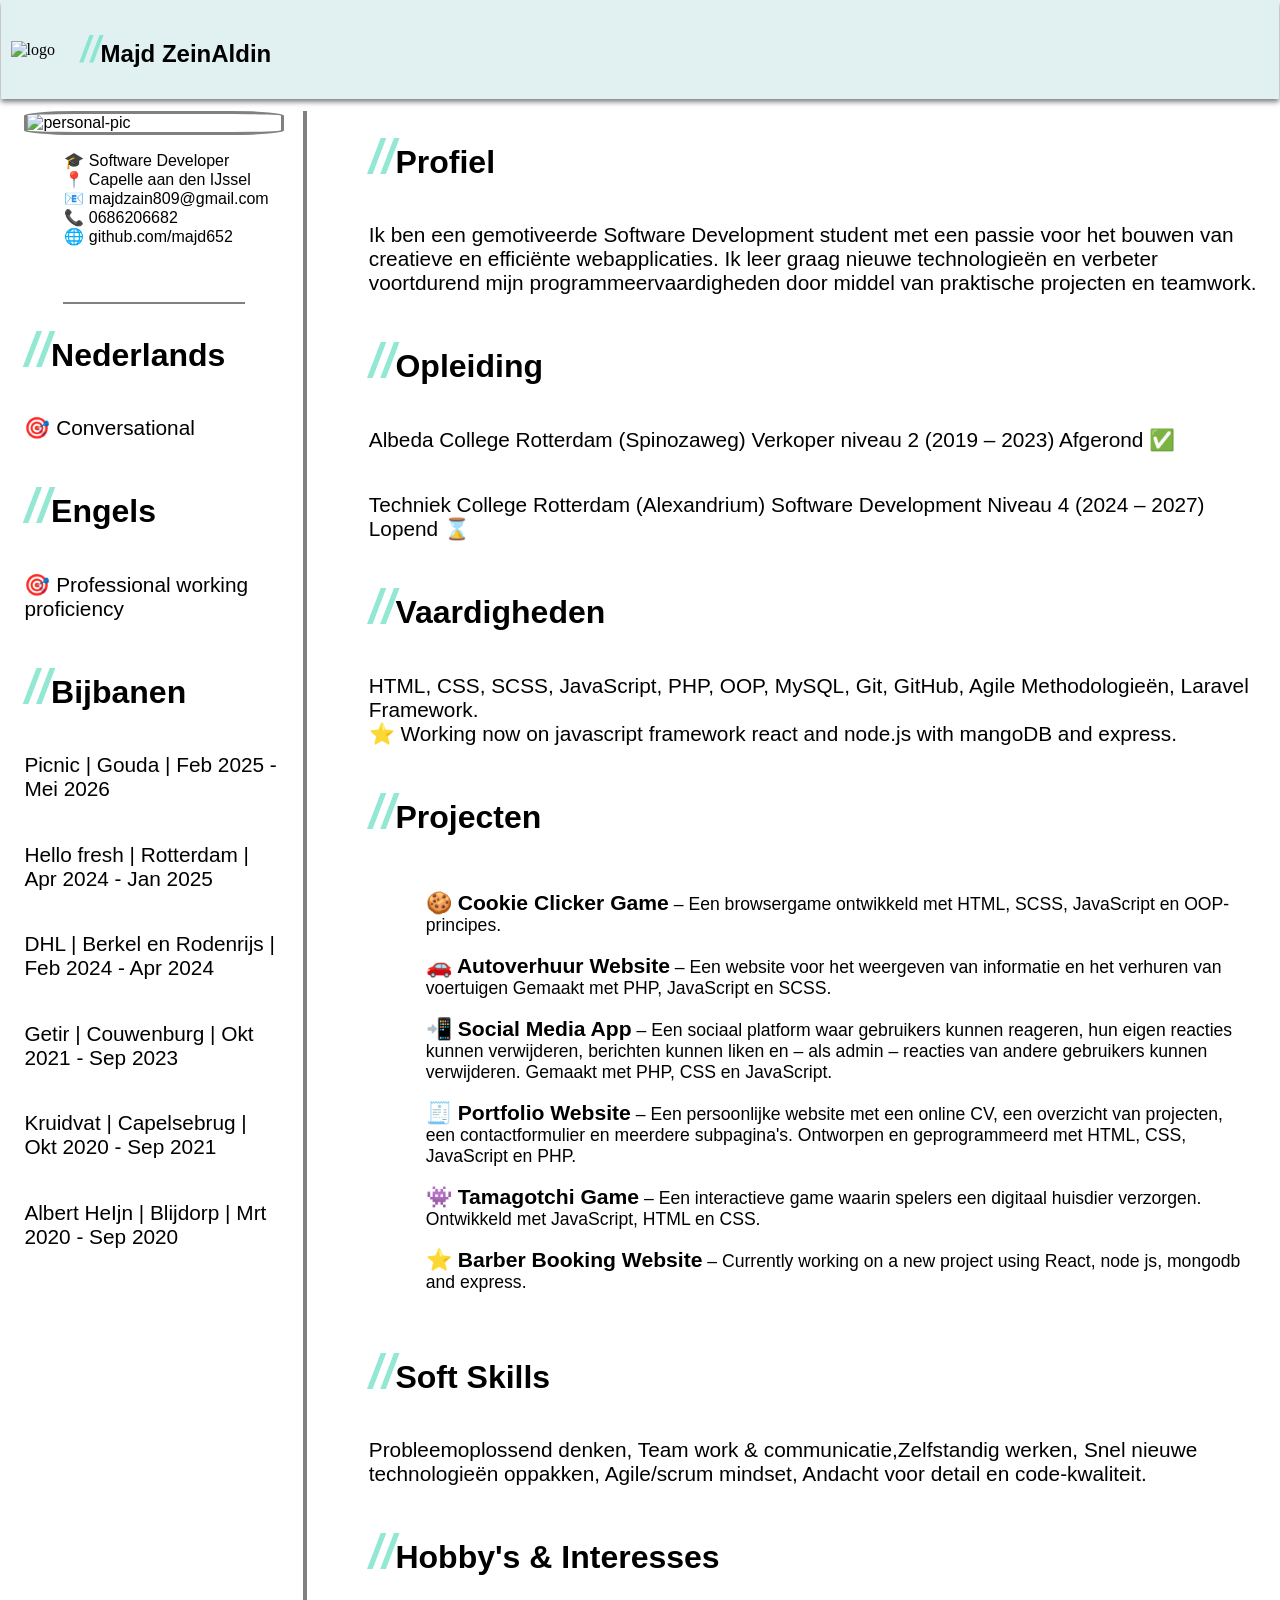
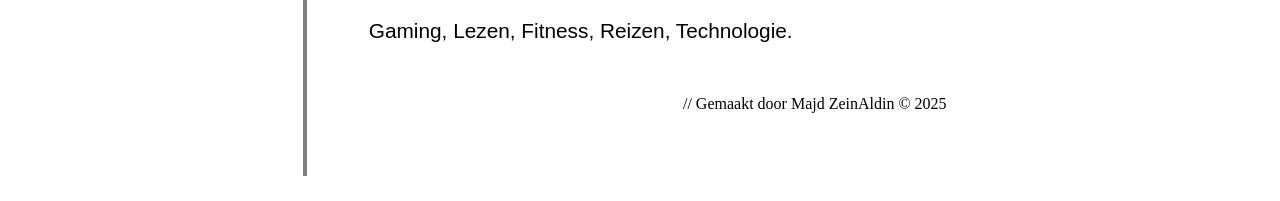
==== index.html @ 30ea80cf "1.2" ====
<!DOCTYPE html>
<html>
  <head>
    <title>Mijn CV</title>
    <meta charset="UTF-8">
    <meta name="viewport" content="width=device-width, initial-scale=1">
    <link rel="stylesheet" href="main.css">
  </head>
  <body>

  <nav class="socail-media">
    <img class="logo" src="images/CV-Monogram-Logo-Design-Graphics-61483525-1.jpg" alt="logo">
    <h1><span>//</span>Majd ZeinAldin</h1>
  </nav>

  <div class="container">

    <div class="left-column">
      <div class="info">
        <img class="prs-pic" src="images/Me.png" alt="personal-pic">
        <ul>
          <li>🎓 Software Developer</li>
          <li>📍 Capelle aan den IJssel</li>
          <li>📧 majdzain809@gmail.com</li>
          <li>📞 0686206682</li>
          <li><a class="github" href="https://github.com/majd652">🌐 github.com/majd652</a></li>
        </ul>
        <div class="line-contant">
          <div class="line" style="width: 70%;"></div>
        </div>
        <h1><span>//</span>Nederlands</h1>
          <p>🎯 Conversational</p>
        <h1><span>//</span>Engels</h1>
          <p>🎯 Professional working proficiency</p>
        <h1><span>//</span>Bijbanen</h1>
           <p>
                Picnic | Gouda | Feb 2025 - Mei 2026
           </p>
           <p>
                Hello fresh | Rotterdam | Apr 2024 - Jan 2025
           </p>
           <p>
                DHL | Berkel en Rodenrijs | Feb 2024 - Apr 2024
           </p>
           <p>
                Getir | Couwenburg | Okt 2021 - Sep 2023
            </p>
            <p>
                Kruidvat | Capelsebrug | Okt 2020 - Sep 2021
            </p>
            <p>
                Albert HeIjn | Blijdorp | Mrt 2020 - Sep 2020
            </p>

       </div>
      </div>
      <div class="divider"></div>
      <div class="right-column">
        <h1><span>//</span>Profiel</h1>
        <p>
          Ik ben een gemotiveerde Software Development student met
          een passie voor het bouwen van creatieve en efficiënte webapplicaties.
          Ik leer graag nieuwe technologieën en verbeter voortdurend
          mijn programmeervaardigheden door middel van praktische projecten en teamwork.
        </p>
        <h1><span>//</span>Opleiding</h1>
        <p>
          Albeda College Rotterdam (Spinozaweg)
          Verkoper niveau 2
          (2019 – 2023) Afgerond ✅
        </p>
        <p>
          Techniek College Rotterdam (Alexandrium)
          Software Development Niveau 4
          (2024 – 2027) Lopend ⌛
        </p>

        <h1><span>//</span>Vaardigheden</h1>
        <p>
          HTML, CSS, SCSS, JavaScript, PHP, OOP, MySQL, Git, GitHub, Agile Methodologieën, Laravel Framework.
          <br>
          ⭐ Working now on javascript framework react and node.js with mangoDB and express.
        </p>
        <h1><span>//</span>Projecten</h1>
        <ul class="projects">
          <li><span>🍪 Cookie Clicker Game</span> – Een browsergame ontwikkeld met HTML, SCSS, JavaScript en OOP-principes.</li>
          <li><span>🚗 Autoverhuur Website</span> – Een website voor het weergeven van informatie en het verhuren van voertuigen Gemaakt met PHP, JavaScript en SCSS.</li>
          <li><span>📲 Social Media App</span>  – Een sociaal platform waar gebruikers kunnen reageren, hun eigen reacties kunnen verwijderen, berichten kunnen liken en – als admin – reacties van andere gebruikers kunnen verwijderen. Gemaakt met PHP, CSS en JavaScript.</li>
          <li><span>🧾 Portfolio Website</span> – Een persoonlijke website met een online CV, een overzicht van projecten, een contactformulier en meerdere subpagina's. Ontworpen en geprogrammeerd met HTML, CSS, JavaScript en PHP.</li>
          <li><span>👾 Tamagotchi Game</span> – Een interactieve game waarin spelers een digitaal huisdier verzorgen. Ontwikkeld met JavaScript, HTML en CSS.</li>
          <li><span>⭐ Barber Booking Website</span> – Currently working on a new project using React, node js, mongodb and express.</li>
        </ul>
        <h1><span>//</span>Soft Skills</h1>
        <p>
          Probleemoplossend denken, Team work & communicatie,Zelfstandig werken, Snel nieuwe technologieën oppakken, Agile/scrum mindset, Andacht voor detail en code-kwaliteit.
        </p>
        <h1><span>//</span>Hobby's & Interesses</h1>
        <p>
          Gaming, Lezen, Fitness, Reizen, Technologie.
        </p>


        <p1>
          // Gemaakt door Majd ZeinAldin © 2025
        </p1>
      </div>

  </div>
  </div>
  </body>
</html>
---- main.css ----
:root{
    font-size: 100%;
}
.info{
    font-family: 'Franklin Gothic Medium', 'Arial Narrow', Arial, sans-serif;
    display: flex;
    flex-direction: column;
    margin: 0% 2%;
}
body{
    margin: 0% 1.5% 2% 1.5%;
    background-image: url(images/background\ Image\ .png);
}
.socail-media{
    display: flex;
    align-items: center;
    background-color:rgba(148, 204, 204, 0.278);
    gap: 1.25rem; 
    box-shadow: 0 3px 5px  rgba(0, 0, 0, 0.5);
    height: 11vh;
    margin: 0% -1.5% 1%;
}
li{
    list-style: none;
}
.logo{
    width: 3.125rem; 
    margin-left: 0.625rem; 
}
.container{
    display: flex;
    justify-content:center;
}
.divider{
    width: 0.625rem; 
    background-color: gray;
    margin-left: 1.5rem; 
}
.right-column{
    display: flex;
    flex-direction: column;
    margin: 0% 0% 5% 5%;
}
.line{
    height: 0.125rem; 
    background-color: gray;
    margin-top: 1.25rem; 
}
.line-contant{
    display: flex;
    justify-content: center;
    margin-top: 1.25rem; 
}
.logo{
    width: 3.125rem;
    margin-left: 0.625rem;
}
.prs-pic{
    border: 0.2rem solid gray;
    width: 15.875rem;
    border-radius:20%;
   
}
.left-column{
   display: flex;
}
.github {
    text-decoration: none;
    color: black;
    transition: color 1s ease;
}
.github:hover {
    color: rgb(100, 100, 100);
}
.du{
    width: 100%;
    border-radius: 1.25rem;
    background-color: rgba(128, 128, 128, 0.849);

}
.English{
    height: 1.25rem;
    background-color:  rgb(130, 209, 209);
    border-radius: 1.25rem;
    display: flex;
    justify-content: center;
}
h1{
display: block;
line-height: 1;
font-size: 2,5em;
width: fit-content;
font-family: 'Franklin Gothic Medium', 'Arial Narrow', Arial, sans-serif;
color:  black;
}
h1 span {
    font-style: italic;
    font-size: 1.5em;
    color:rgba(114, 225, 197, 0.766)
}
p{
    font-size: 1.3rem;
    font-family: 'Franklin Gothic Medium', 'Arial Narrow', Arial, sans-serif;
    color: black;
}
.projects li{
   margin: 2%;
   font-family: 'Franklin Gothic Medium', 'Arial Narrow', Arial, sans-serif;
   font-size: 1.1em;
   margin: 2%;
}

ul li span{
    font-size: 1.2em;
    font-weight: bold;
}
p1{
    display: flex;
    justify-content: center;
    margin-top: 2rem;
}
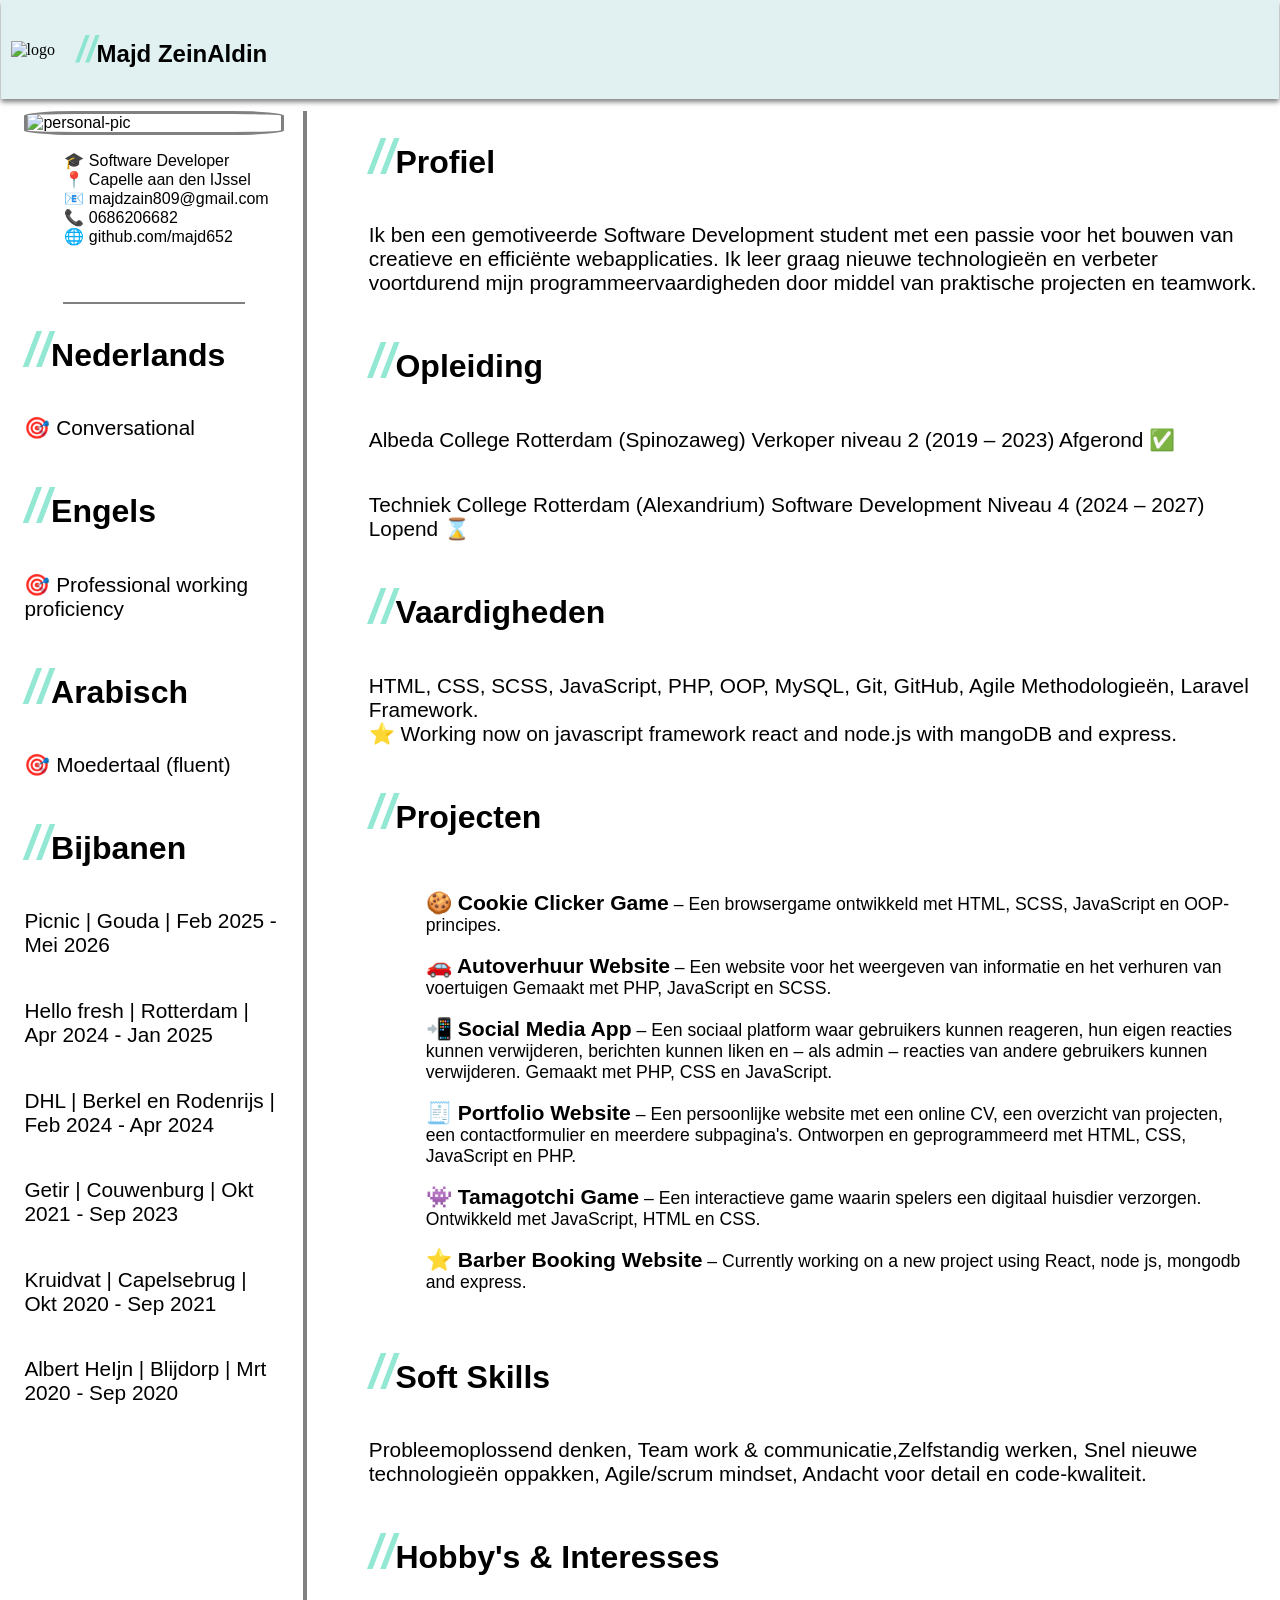
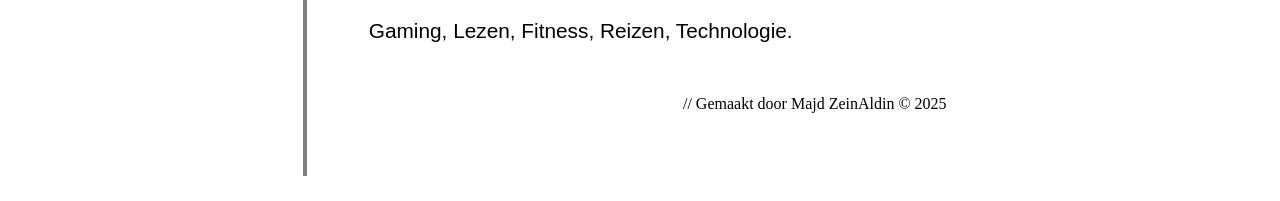
==== commit a6483055: "1.2.1" ====
--- a/index.html
+++ b/index.html
@@ -9,7 +9,7 @@
   <body>
 
   <nav class="socail-media">
-    <img class="logo" src="images/CV-Monogram-Logo-Design-Graphics-61483525-1.jpg" alt="logo">
+    <img class="cv-logo" src="images/CV-Monogram-Logo-Design-Graphics-61483525-1.jpg" alt="logo">
     <h1><span>//</span>Majd ZeinAldin</h1>
   </nav>
 
@@ -32,6 +32,8 @@
           <p>🎯 Conversational</p>
         <h1><span>//</span>Engels</h1>
           <p>🎯 Professional working proficiency</p>
+        <h1><span>//</span>Arabisch</h1>
+          <p>🎯 Moedertaal (fluent)</p>
         <h1><span>//</span>Bijbanen</h1>
            <p>
                 Picnic | Gouda | Feb 2025 - Mei 2026
--- a/main.css
+++ b/main.css
@@ -13,19 +13,25 @@
 }
 .socail-media{
     display: flex;
+    gap: 1rem;
+    background-color:rgba(148, 204, 204, 0.278);
     align-items: center;
-    background-color:rgba(148, 204, 204, 0.278);
-    gap: 1.25rem; 
     box-shadow: 0 3px 5px  rgba(0, 0, 0, 0.5);
     height: 11vh;
     margin: 0% -1.5% 1%;
+    
 }
 li{
     list-style: none;
 }
-.logo{
-    width: 3.125rem; 
-    margin-left: 0.625rem; 
+.github-logo{
+    width: 3.125rem;
+    display: flex;
+    
+}
+.cv-logo{
+    width: 3.125rem;
+    margin-left: 0.625rem;
 }
 .container{
     display: flex;
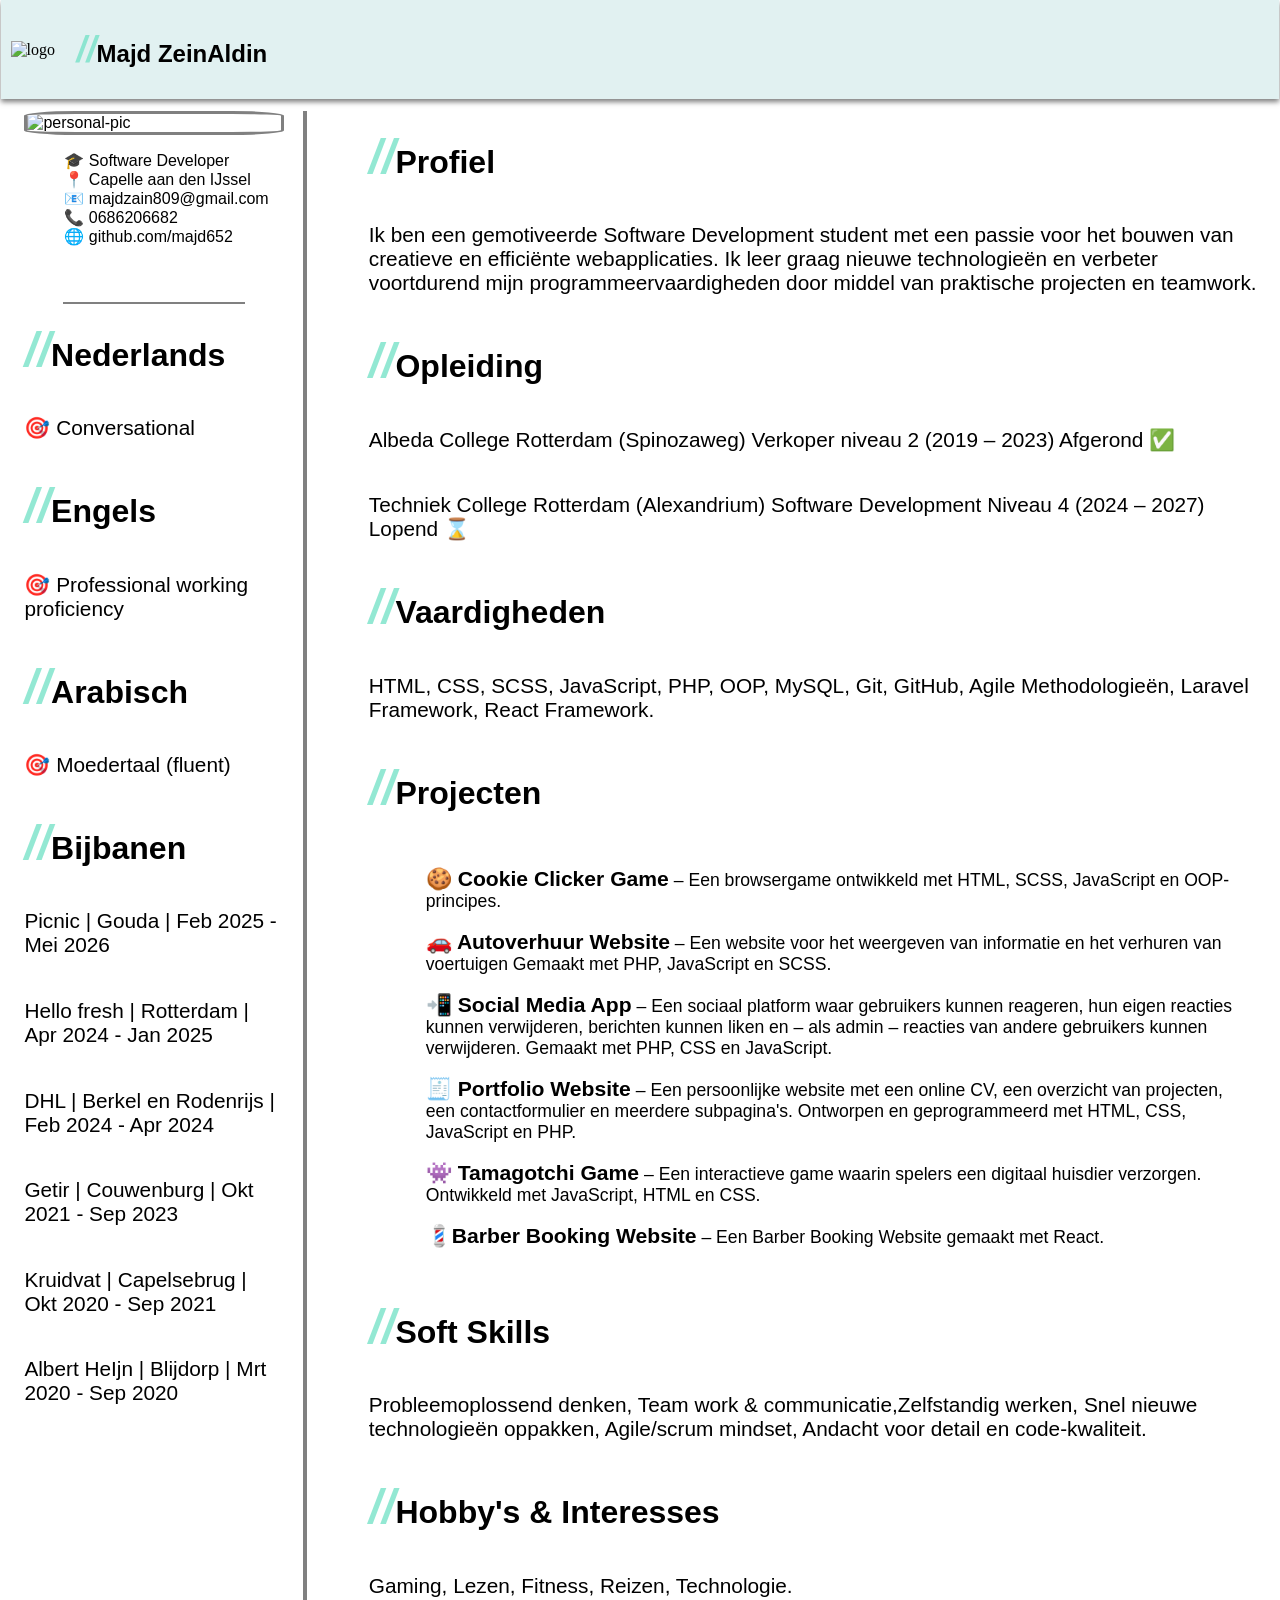
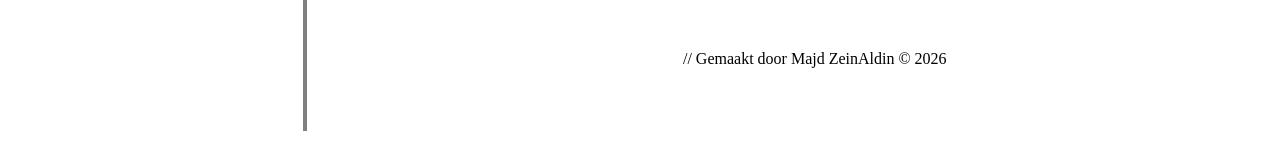
==== commit e5dabf7c: "1.2.2" ====
--- a/index.html
+++ b/index.html
@@ -79,9 +79,7 @@
 
         <h1><span>//</span>Vaardigheden</h1>
         <p>
-          HTML, CSS, SCSS, JavaScript, PHP, OOP, MySQL, Git, GitHub, Agile Methodologieën, Laravel Framework.
-          <br>
-          ⭐ Working now on javascript framework react and node.js with mangoDB and express.
+          HTML, CSS, SCSS, JavaScript, PHP, OOP, MySQL, Git, GitHub, Agile Methodologieën, Laravel Framework, React Framework.
         </p>
         <h1><span>//</span>Projecten</h1>
         <ul class="projects">
@@ -90,7 +88,7 @@
           <li><span>📲 Social Media App</span>  – Een sociaal platform waar gebruikers kunnen reageren, hun eigen reacties kunnen verwijderen, berichten kunnen liken en – als admin – reacties van andere gebruikers kunnen verwijderen. Gemaakt met PHP, CSS en JavaScript.</li>
           <li><span>🧾 Portfolio Website</span> – Een persoonlijke website met een online CV, een overzicht van projecten, een contactformulier en meerdere subpagina's. Ontworpen en geprogrammeerd met HTML, CSS, JavaScript en PHP.</li>
           <li><span>👾 Tamagotchi Game</span> – Een interactieve game waarin spelers een digitaal huisdier verzorgen. Ontwikkeld met JavaScript, HTML en CSS.</li>
-          <li><span>⭐ Barber Booking Website</span> – Currently working on a new project using React, node js, mongodb and express.</li>
+          <li><span>💈Barber Booking Website</span> –  Een Barber Booking Website gemaakt met React.</li>
         </ul>
         <h1><span>//</span>Soft Skills</h1>
         <p>
@@ -103,7 +101,7 @@
 
 
         <p1>
-          // Gemaakt door Majd ZeinAldin © 2025
+          // Gemaakt door Majd ZeinAldin © 2026
         </p1>
       </div>
 
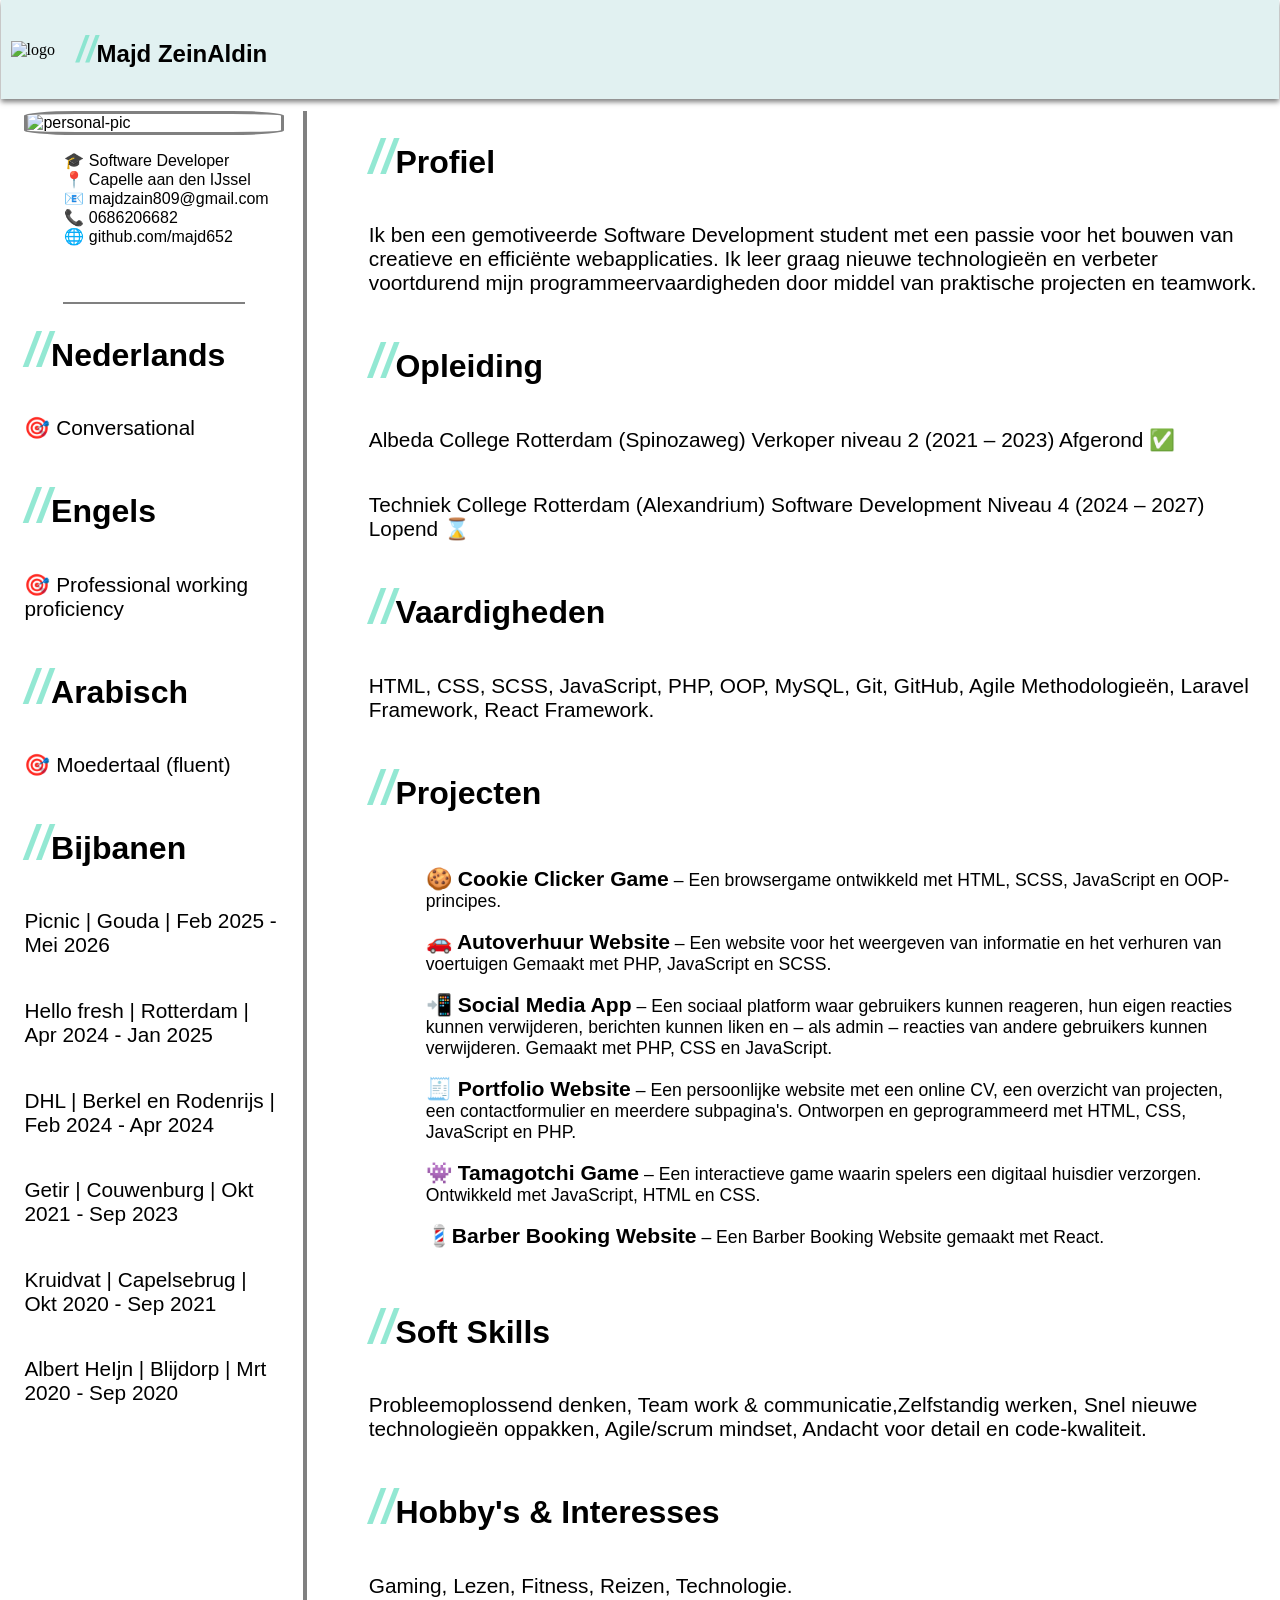
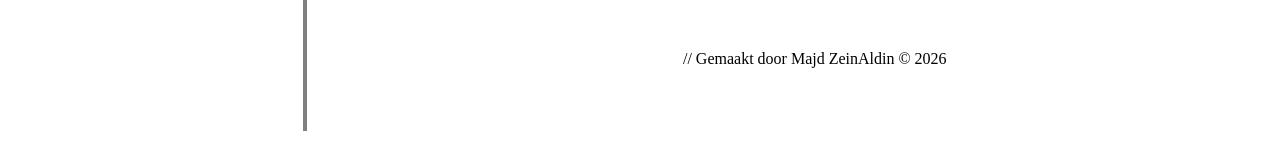
==== commit fd413ca8: "1.2.3" ====
--- a/index.html
+++ b/index.html
@@ -69,7 +69,7 @@
         <p>
           Albeda College Rotterdam (Spinozaweg)
           Verkoper niveau 2
-          (2019 – 2023) Afgerond ✅
+          (2021 – 2023) Afgerond ✅
         </p>
         <p>
           Techniek College Rotterdam (Alexandrium)
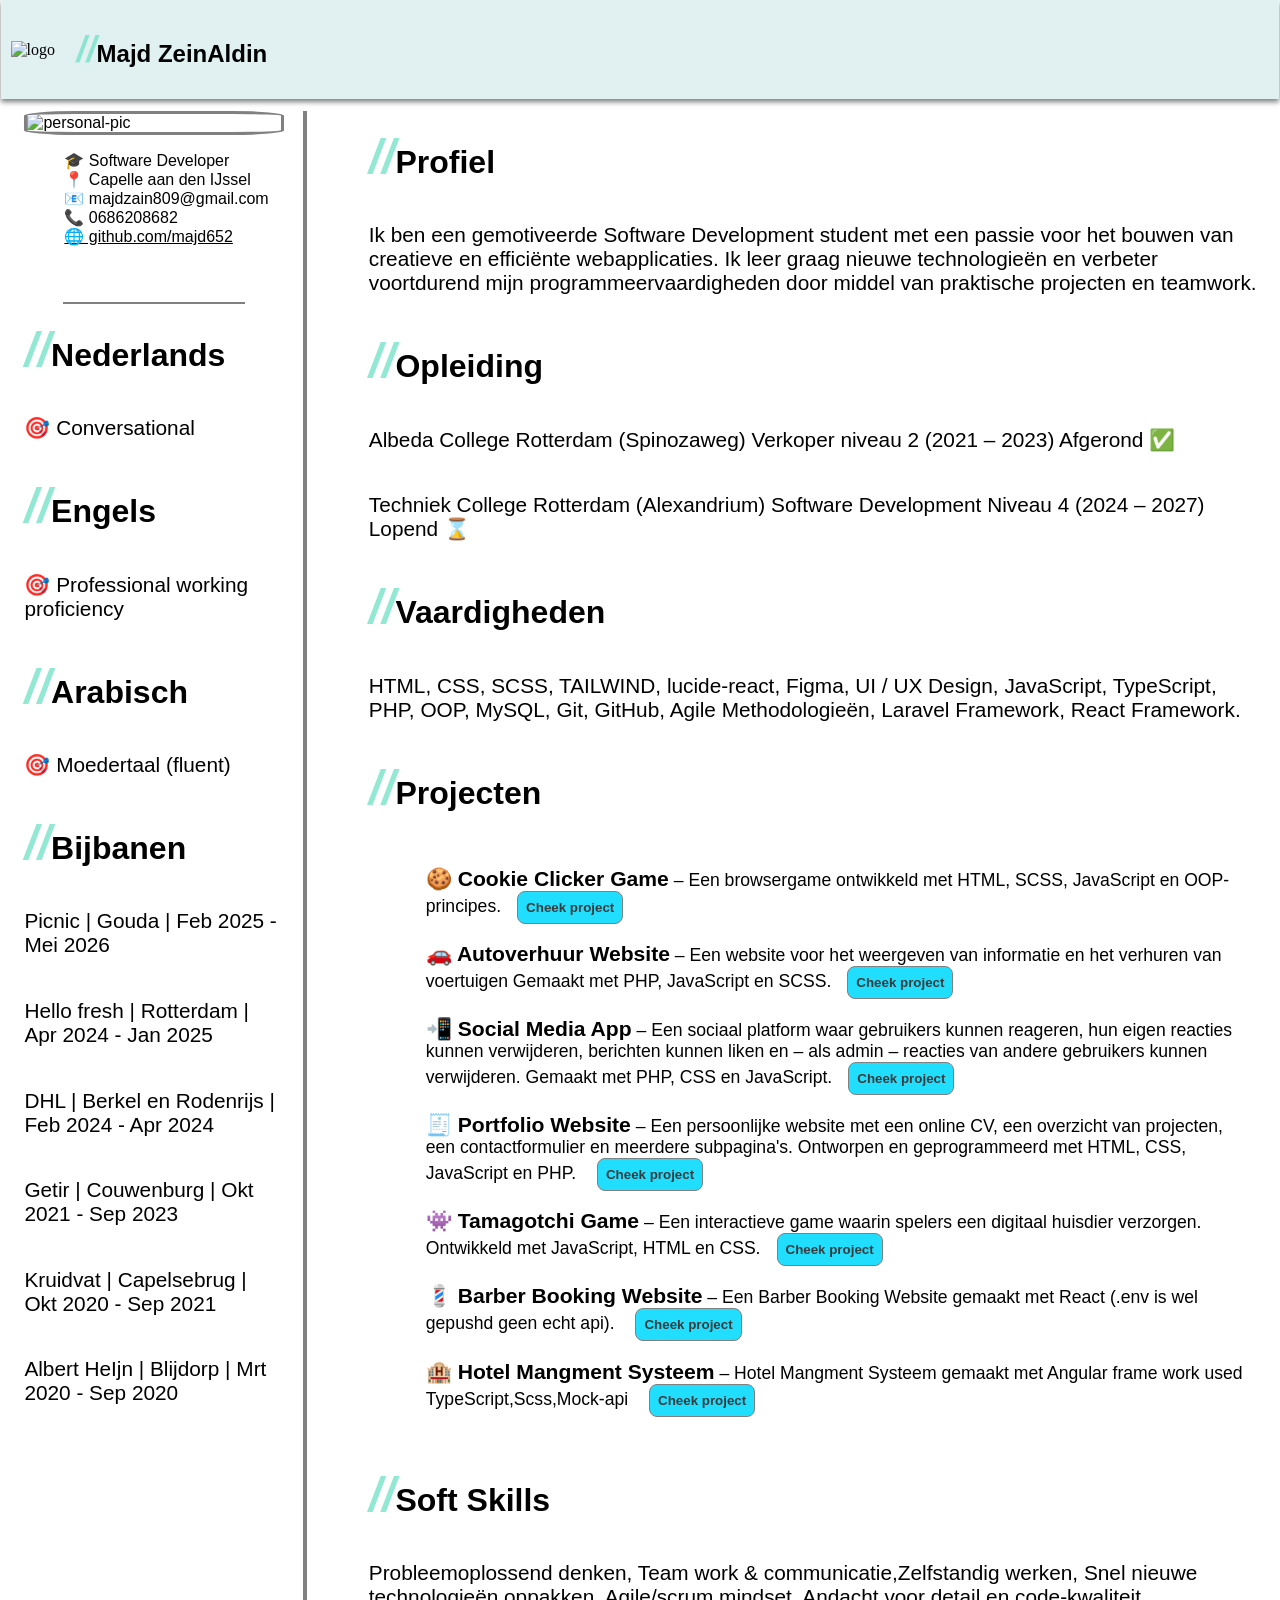
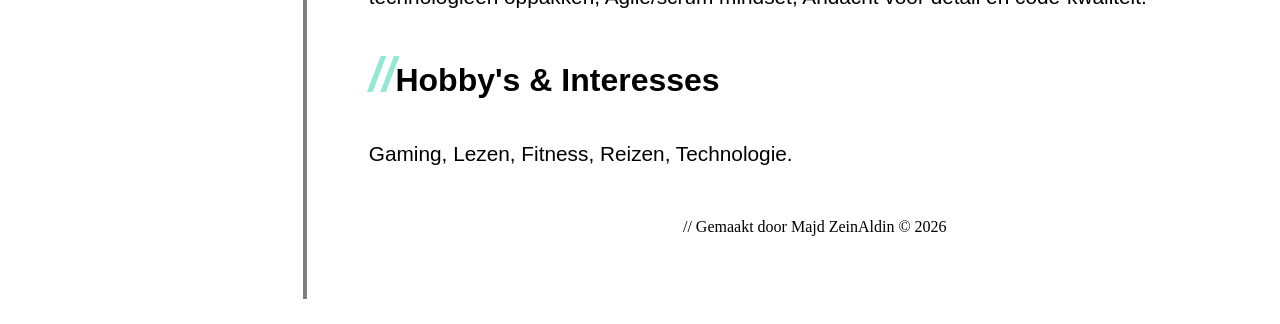
==== commit 0b52c712: "1.3" ====
--- a/index.html
+++ b/index.html
@@ -22,7 +22,7 @@
           <li>🎓 Software Developer</li>
           <li>📍 Capelle aan den IJssel</li>
           <li>📧 majdzain809@gmail.com</li>
-          <li>📞 0686206682</li>
+          <li>📞 0686208682</li>
           <li><a class="github" href="https://github.com/majd652">🌐 github.com/majd652</a></li>
         </ul>
         <div class="line-contant">
@@ -79,16 +79,17 @@
 
         <h1><span>//</span>Vaardigheden</h1>
         <p>
-          HTML, CSS, SCSS, JavaScript, PHP, OOP, MySQL, Git, GitHub, Agile Methodologieën, Laravel Framework, React Framework.
+          HTML, CSS, SCSS, TAILWIND, lucide-react, Figma, UI / UX Design, JavaScript, TypeScript, PHP, OOP, MySQL, Git, GitHub, Agile Methodologieën, Laravel Framework, React Framework.
         </p>
         <h1><span>//</span>Projecten</h1>
         <ul class="projects">
-          <li><span>🍪 Cookie Clicker Game</span> – Een browsergame ontwikkeld met HTML, SCSS, JavaScript en OOP-principes.</li>
-          <li><span>🚗 Autoverhuur Website</span> – Een website voor het weergeven van informatie en het verhuren van voertuigen Gemaakt met PHP, JavaScript en SCSS.</li>
-          <li><span>📲 Social Media App</span>  – Een sociaal platform waar gebruikers kunnen reageren, hun eigen reacties kunnen verwijderen, berichten kunnen liken en – als admin – reacties van andere gebruikers kunnen verwijderen. Gemaakt met PHP, CSS en JavaScript.</li>
-          <li><span>🧾 Portfolio Website</span> – Een persoonlijke website met een online CV, een overzicht van projecten, een contactformulier en meerdere subpagina's. Ontworpen en geprogrammeerd met HTML, CSS, JavaScript en PHP.</li>
-          <li><span>👾 Tamagotchi Game</span> – Een interactieve game waarin spelers een digitaal huisdier verzorgen. Ontwikkeld met JavaScript, HTML en CSS.</li>
-          <li><span>💈Barber Booking Website</span> –  Een Barber Booking Website gemaakt met React.</li>
+          <li><span>🍪 Cookie Clicker Game</span> – Een browsergame ontwikkeld met HTML, SCSS, JavaScript en OOP-principes.<button><a href="https://github.com/majd652/cookie-clicker" target="_blank">Cheek project</a></button></li>
+          <li><span>🚗 Autoverhuur Website</span> – Een website voor het weergeven van informatie en het verhuren van voertuigen Gemaakt met PHP, JavaScript en SCSS.<button><a href="https://github.com/majd652/Car-Rental-Website" target="_blank">Cheek project</a></button></li>
+          <li><span>📲 Social Media App</span>  – Een sociaal platform waar gebruikers kunnen reageren, hun eigen reacties kunnen verwijderen, berichten kunnen liken en – als admin – reacties van andere gebruikers kunnen verwijderen. Gemaakt met PHP, CSS en JavaScript.<button><a href="https://github.com/majd652/SocialMedia-App" target="_blank">Cheek project</a></button></li>
+          <li><span>🧾 Portfolio Website</span> – Een persoonlijke website met een online CV, een overzicht van projecten, een contactformulier en meerdere subpagina's. Ontworpen en geprogrammeerd met HTML, CSS, JavaScript en PHP. <button><a href="https://github.com/majd652/portfolio" target="_blank">Cheek project</a></button></li>
+          <li><span>👾 Tamagotchi Game</span> – Een interactieve game waarin spelers een digitaal huisdier verzorgen. Ontwikkeld met JavaScript, HTML en CSS.<button><a href="https://github.com/majd652/Tamagotchi" target="_blank">Cheek project</a></button></li>
+          <li><span>💈 Barber Booking Website</span> –  Een Barber Booking Website gemaakt met React (.env is wel gepushd geen echt api). <button><a href="https://github.com/Al7aji/Barberbooking" target="_blank">Cheek project</a></button></li>
+          <li><span>🏨 Hotel Mangment Systeem</span> –  Hotel Mangment Systeem gemaakt met Angular frame work used TypeScript,Scss,Mock-api <button><a href="https://github.com/majd652/majd-hotel" target="_blank">Cheek project</a></button></li>
         </ul>
         <h1><span>//</span>Soft Skills</h1>
         <p>
--- a/main.css
+++ b/main.css
@@ -71,7 +71,6 @@
    display: flex;
 }
 .github {
-    text-decoration: none;
     color: black;
     transition: color 1s ease;
 }
@@ -120,6 +119,23 @@
     font-size: 1.2em;
     font-weight: bold;
 }
+ul li button{
+    margin-left: 1rem;
+    border: solid 0.1rem gray;
+    background-color: rgba(19, 220, 255, 0.938);
+    padding: 0.5rem;
+    border-radius: 0.5rem;
+    cursor: pointer;
+    transition: all 0.3s ease;
+}
+ul li button:hover{
+    background-color: rgba(8, 150, 175, 0.315);
+}
+ul li button a{
+    text-decoration: none;
+    font-weight: bold;
+    color: rgb(58, 58, 58);
+}
 p1{
     display: flex;
     justify-content: center;
